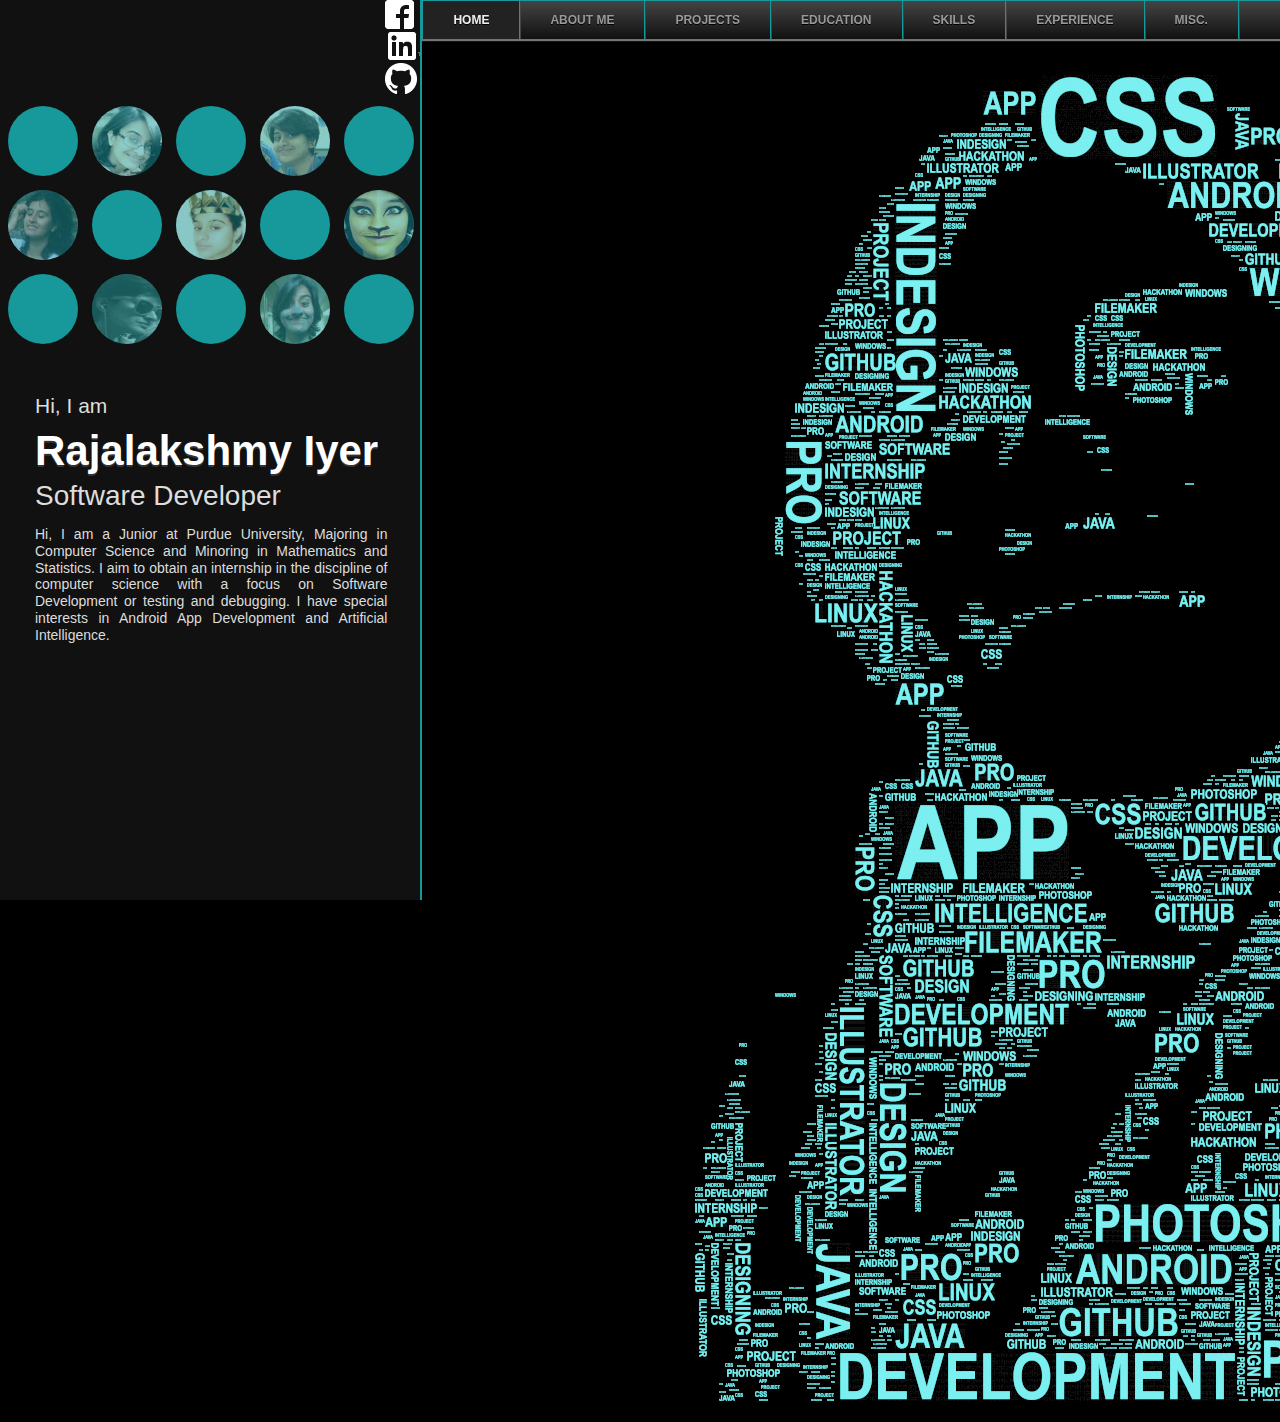
==== index.html @ 4d7ab8f4 "updated skills page error" ====
<html>

	<head>
		<meta http-equiv="Content-Type" content="text/html; charset=iso-8859-1">
		<title>Rajalakshmy Iyer</title>
		<link href="hStyle.css" rel="stylesheet" type="text/css">
		<script src="index.js"></script>
	</head>

	<body>

		<div id="main">
		<!-- Header -->
						<div>
						<a style="padding-left: 27.5em;" target="_blank" title="find me on Facebook" href="https://www.facebook.com/supriya.iyer.16"><img alt="follow me on facebook" src="FB-f-Logo__white_29.png" border=0></a>
						<a style="padding-left: 27.7em; " target="_blank" title="find me on LinkedIn" href="https://www.linkedin.com/in/rajalakshmy-iyer-6a74203a "><img alt="follow me on linkedin" src="In-White-28px-TM.png" border=0></a>
						<a style="padding-left: 27.5em; " target="_blank" title="find me on Github" href="https://github.com/iyer18"><img alt="follow me on github" src="GitHub-Mark-Light-32px.png" border=0></a>
						</div>
						<div>
							<table style="width:100%">
							  <tr>
							    <th><div id="circle"></div></th>
							    <th><div id="circle">
								<img style="width: 70px; height:70px; border-radius: 50%; opacity: 0.5;" src="images/IMG_6390.jpg"></div></th> 
							    <th><div id="circle"></div></th>
							    <th><div id="circle">
								<img style="width: 70px; height:70px; border-radius: 50%; opacity: 0.5;" src="images/IMG_3269.jpg"></div></th> 
							    <th><div id="circle"></div></th>
							  </tr>
							  <tr>
							    <td><div id="circle">
								<img style="width: 70px; height:70px; border-radius: 50%; opacity: 0.5;" src="images/IMG_7137.jpg"></div></td>
							    <td><div id="circle"></div></td> 
							    <td><div id="circle">
								<img style="width: 70px; height:70px; border-radius: 50%; opacity: 0.5;" src="images/IMG_6362.jpg"></div></td>
							    <th><div id="circle"></div></th> 
							    <th><div id="circle">
								<img style="width: 70px; height:70px; border-radius: 50%; opacity: 0.5;" src="images/IMG_5971.jpg"></div></th>
							  </tr>
							  <tr>
							    <td><div id="circle"></div></td>
							    <td><div id="circle">
								<img style="width: 70px; height:70px; border-radius: 50%; opacity: 0.5;" src="images/IMG_6397.jpg"></div></td> 
							    <td><div id="circle"></div></td>
							    <th><div id="circle">
								<img style="width: 70px; height:70px; border-radius: 50%; opacity: 0.5;" src="images/IMG_5678.jpg"></div></th> 
							    <th><div id="circle"></div></th>
							  </tr>
							</table>
						</div>

						<header id="header">
						<h3> Hi, I am </h3>
						<h1>Rajalakshmy Iyer</h1>
						<h2>Software Developer</h2>
						<p>Hi, I am a Junior at Purdue University, Majoring in Computer Science and Minoring in Mathematics and Statistics. I aim to obtain an internship in the discipline of computer science with a focus on Software Development or testing and debugging. I have special interests in Android App Development and Artificial Intelligence.</p>
						</header>


		</div>
		<div id="top">
			<ul id="menu">
	    		<li><a class="active" href="index.html">Home</a></li>
			    <li><a href="about.html">About Me</a></li>
	    		<li><a href="projects.html" style=" animation-duration: 1s; transition-timing-function: ease-in;">Projects</a>
	
	    		</li>
			    <li><a href="edu.html">Education</a></li>
			    <li><a href="skills.html">Skills</a></li>
			    <li><a href="exp.html">Experience</a></li>
			    <li><a href="misc.html">Misc.</a></li>


			</ul>

		</div>
		<div id="side">
			<div id="page1">
				<img style="height:100%;" src="me2.png">		
				<br><br>

			</div>
		</div>

	</body>

</html>
---- hStyle.css ----
/* Generic Selectors */

body {
	font-family: Helvetica, "Helvetica", Helvetica, sans-serif;
	font-size: 14px;
	color: #262275;
	background-color: #000000;
	height: 100%;
}
p {
	width: 95%;
}
h1 {
    text-shadow: 0 2px 0 #333;
    color: #fff;
}

img: {
    border-radius: 50%;
}
hr { 
    margin-left: -25em;
    margin-right:0;
    border: 1px solid #17999b;
}
table {
    width: 99%;
}



/************************* ID's *************************/


#top {
    position: fixed;
    top:0;
	margin-left: 29.6em;
    background-color: #000000;
}
#side {
    position: absolute;
    top: 2em; 
    left:30em;
    z-index: -1;
    background-color: #000;

}

/************************* Pages *************************/
#page1 {
    margin-left: 19em; 

}
#page2 {
    margin-top: 3em; 

}
#page3 {
    margin-top: 3em; 
    text-align: left;



}

/************************* Content Box *************************/

#contentBox {
    height: 21em;
    width: 100%;
    background-color: rgba(23, 153, 155, 0.5);
    opacity: 0.65;
    border-radius: 10px;

}
#contentBox h1{
    padding-right: 10px;
    padding-top: 10px;
    padding-left: 10px;
    text-shadow: 0 2px 0 #000;
    color: #fff;    
}
#contentBox h2{
    padding-right: 10px;
    padding-top: 10px;
    padding-left: 10px;
    text-shadow: 0 2px 0 #000;
    color: #fff;    
}
#contentBox h5{

    padding-left: 10px;
    padding-right: 10px;
    text-shadow: 0 1px 0 #000;
    color: #eee;    
}
#contentBox p{
    font-size: 13px; 
    padding-left: 10px;
    color: #ddd;
}

/************************* Menu Bar *************************/

#menu, #menu ul {
    margin: 0;
    padding: 0;
    list-style: none;
}
#menu {
    width: 110%;
    margin: 0px auto;
    border: 1px solid #17999b;
    background-color: #111;
    background-image: linear-gradient(#444, #111);
    box-shadow: 0 1px 1px #777;
}
#menu:before,
#menu:after {
    content: "";
    display: table;
}

#menu:after {
    clear: both;
}

#menu {
    zoom:1;
}
#menu li {
    float: left;
    border-right: 1px solid #17999b;
    box-shadow: 1px 0 0 #444;
    position: relative;
}

#menu a {
    float: left;
    padding: 12px 30px;
    color: #999;
    text-transform: uppercase;
    font: bold 12px Arial, Helvetica;
    text-decoration: none;
    text-shadow: 0 1px 0 #000;
}

#menu li:hover > a {
    color: #fafafa;
}

*html #menu li a:hover { /* IE6 only */
    color: #fafafa;
}
#menu ul {
    margin: 20px 0 0 0;
    _margin: 0; /*IE6 only*/
    opacity: 0;
    visibility: hidden;
    position: absolute;
    top: 38px;
    left: 0;
    z-index: 1;    
    background: #444;   
    background: linear-gradient(#444, #111);
    box-shadow: 0 -1px 0 rgba(255,255,255,.3);  
    border-radius: 3px;
    transition: all .2s ease-in-out;
}

#menu li:hover > ul {
    opacity: 1;
    visibility: visible;
    margin: 0;
}

#menu ul ul {
    top: 0;
    left: 150px;
    margin: 0 0 0 20px;
    _margin: 0; /*IE6 only*/
    box-shadow: -1px 0 0 rgba(255,255,255,.3);      
}

#menu ul li {
    float: none;
    display: block;
    border: 0;
    _line-height: 0; /*IE6 only*/
    box-shadow: 0 1px 0 #111, 0 2px 0 #17999b;
}

#menu ul li:last-child {   
    box-shadow: none;    
}

#menu ul a {    
    padding: 10px;
    width: 130px;
    _height: 10px; /*IE6 only*/
    display: block;
    white-space: nowrap;
    float: none;
    text-transform: none;
}

#menu ul a:hover {
    background-color: #0186ba;
    background-image: linear-gradient(#04acec, #0186ba);
}
#menu ul li:first-child > a {
    border-radius: 3px 3px 0 0;
}

#menu ul li:first-child > a:after {
    content: '';
    position: absolute;
    left: 10px;
    top: -6px;
    border-left: 6px solid transparent;
    border-right: 6px solid transparent;
    border-bottom: 6px solid #444;
}

#menu ul ul li:first-child a:after {
    left: -6px;
    top: 50%;
    margin-top: -6px;
    border-left: 0; 
    border-bottom: 6px solid transparent;
    border-top: 6px solid transparent;
    border-right: 6px solid #3b3b3b;
}

#menu ul li:first-child a:hover:after {
    border-bottom-color: #04acec; 
}

#menu ul ul li:first-child a:hover:after {
    border-right-color: #0299d3; 
    border-bottom-color: transparent;   
}

#menu ul li:last-child > a {
    border-radius: 0 0 3px 3px;
}
#menu .active {
    background-color: #222;
    color: #eee;
}

/************************* Side Bar *************************/


#main {
		position: fixed;
		top: 0;
		width: 30em;
		height: 100%;
		/*background-image: url("IMG_4075.jpg");*/
		background: #111111;
		outline: 0;
		text-align: left;
		visibility: visible;
		z-index: 10000;
		left: 0;
		font-family:  Helvetica, sans-serif;
		font-weight: 400;
		font-size: 1em;
		color: #17999b;
		border-right: 2px solid #17999b;
		overflow:hidden;

}

#header {
	font-weight: 400;
	line-height: 0.5;
	margin-top: 1em;
	margin-left: 1.5em;
	color: #dddddd;
	padding: 1em 1em 1em 1em ;

}
#header h1 {
	font-size: 3em;
	font-weight: 700;
}
#header h2 {
	font-size: 2em;
	font-weight: 500;
}
#header h3 {
	font-size: 1.5em;
	font-weight: 300;
}
#header p {
	line-height: 1.2em;
	text-align: justify;
}
#images {
	margin-top: 5em;
	background: #17999b;
}
#circle {
	width: 70px;
	height: 70px;
	background: #17999b;
	-moz-border-radius: 50px;
	-webkit-border-radius: 50px;
	border-radius: 50px;
	margin: 5px;

}
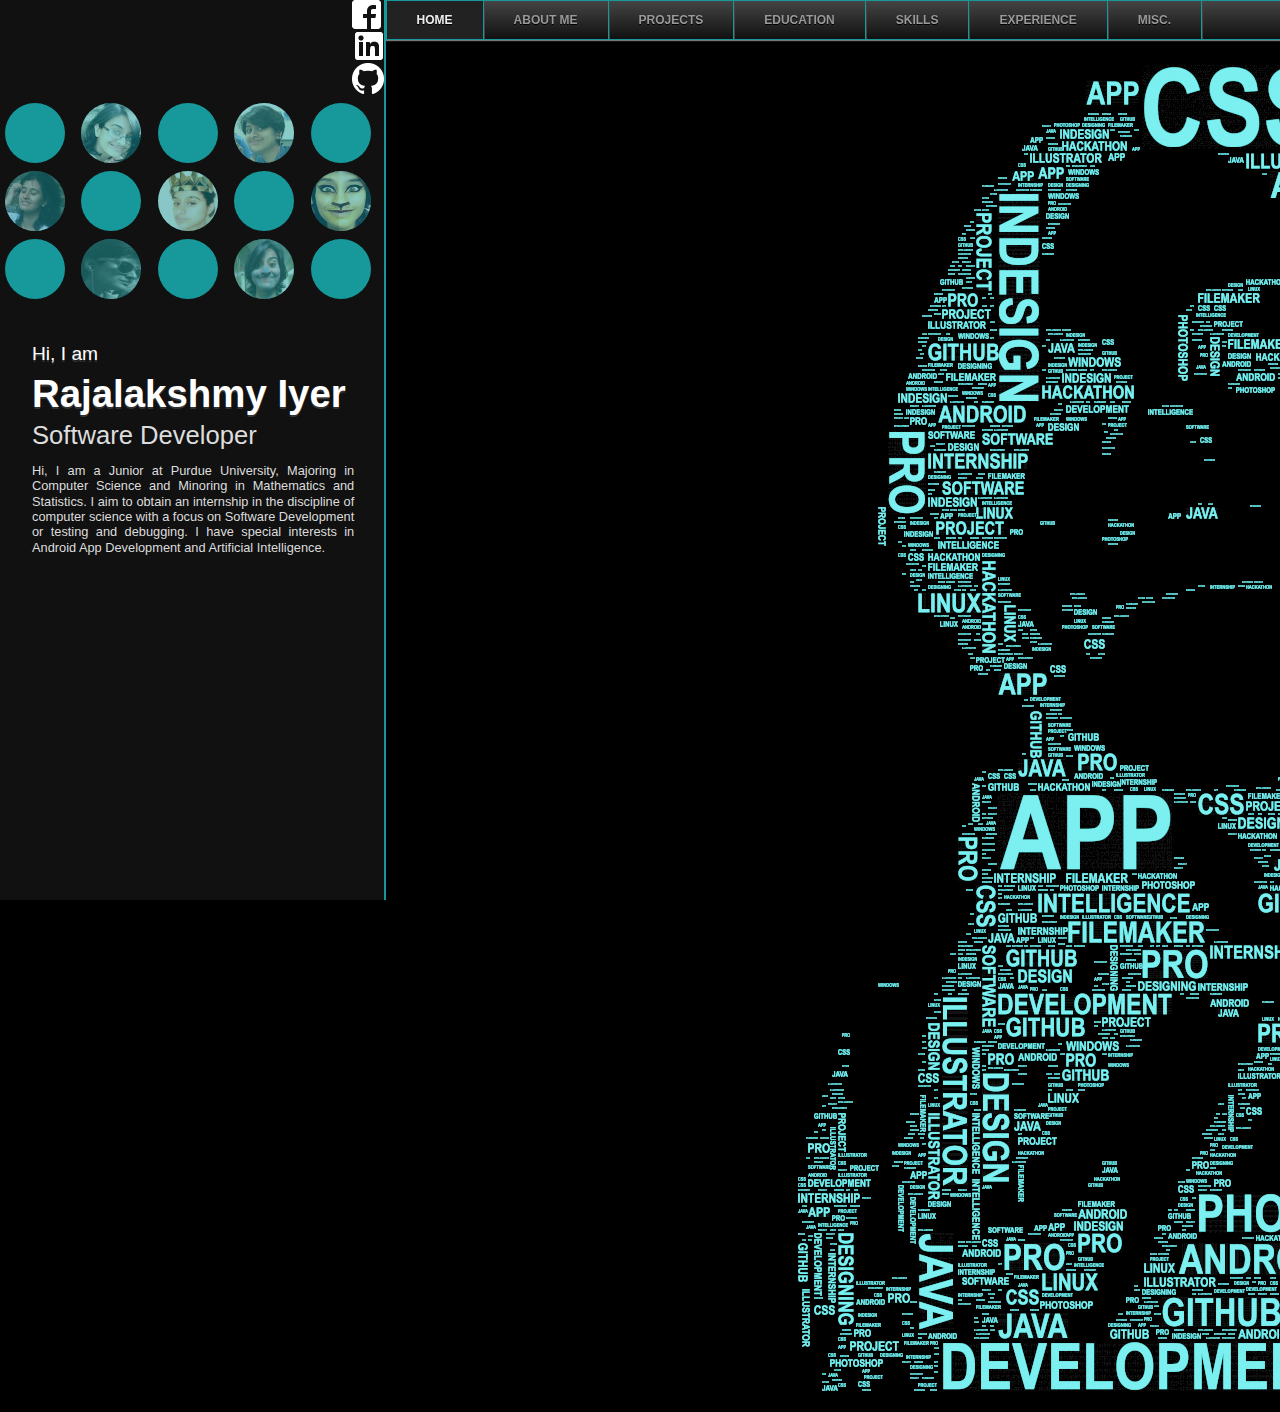
==== commit b6a50012: "resized and wrapped" ====
--- a/index.html
+++ b/index.html
@@ -21,29 +21,29 @@
 							  <tr>
 							    <th><div id="circle"></div></th>
 							    <th><div id="circle">
-								<img style="width: 70px; height:70px; border-radius: 50%; opacity: 0.5;" src="images/IMG_6390.jpg"></div></th> 
+								<img style="width: 60px; height:60px; border-radius: 50%; opacity: 0.5;" src="images/IMG_6390.jpg"></div></th> 
 							    <th><div id="circle"></div></th>
 							    <th><div id="circle">
-								<img style="width: 70px; height:70px; border-radius: 50%; opacity: 0.5;" src="images/IMG_3269.jpg"></div></th> 
+								<img style="width: 60px; height:60px; border-radius: 50%; opacity: 0.5;" src="images/IMG_3269.jpg"></div></th> 
 							    <th><div id="circle"></div></th>
 							  </tr>
 							  <tr>
 							    <td><div id="circle">
-								<img style="width: 70px; height:70px; border-radius: 50%; opacity: 0.5;" src="images/IMG_7137.jpg"></div></td>
+								<img style="width: 60px; height:60px; border-radius: 50%; opacity: 0.5;" src="images/IMG_7137.jpg"></div></td>
 							    <td><div id="circle"></div></td> 
 							    <td><div id="circle">
-								<img style="width: 70px; height:70px; border-radius: 50%; opacity: 0.5;" src="images/IMG_6362.jpg"></div></td>
+								<img style="width: 60px; height:60px; border-radius: 50%; opacity: 0.5;" src="images/IMG_6362.jpg"></div></td>
 							    <th><div id="circle"></div></th> 
 							    <th><div id="circle">
-								<img style="width: 70px; height:70px; border-radius: 50%; opacity: 0.5;" src="images/IMG_5971.jpg"></div></th>
+								<img style="width: 60px; height:60px; border-radius: 50%; opacity: 0.5;" src="images/IMG_5971.jpg"></div></th>
 							  </tr>
 							  <tr>
 							    <td><div id="circle"></div></td>
 							    <td><div id="circle">
-								<img style="width: 70px; height:70px; border-radius: 50%; opacity: 0.5;" src="images/IMG_6397.jpg"></div></td> 
+								<img style="width: 60px; height:60px; border-radius: 50%; opacity: 0.5;" src="images/IMG_6397.jpg"></div></td> 
 							    <td><div id="circle"></div></td>
 							    <th><div id="circle">
-								<img style="width: 70px; height:70px; border-radius: 50%; opacity: 0.5;" src="images/IMG_5678.jpg"></div></th> 
+								<img style="width: 60px; height:60px; border-radius: 50%; opacity: 0.5;" src="images/IMG_5678.jpg"></div></th> 
 							    <th><div id="circle"></div></th>
 							  </tr>
 							</table>
@@ -62,9 +62,7 @@
 			<ul id="menu">
 	    		<li><a class="active" href="index.html">Home</a></li>
 			    <li><a href="about.html">About Me</a></li>
-	    		<li><a href="projects.html" style=" animation-duration: 1s; transition-timing-function: ease-in;">Projects</a>
-	
-	    		</li>
+	    		<li><a href="projects.html" style=" animation-duration: 1s; transition-timing-function: ease-in;">Projects</a></li>
 			    <li><a href="edu.html">Education</a></li>
 			    <li><a href="skills.html">Skills</a></li>
 			    <li><a href="exp.html">Experience</a></li>
--- a/hStyle.css
+++ b/hStyle.css
@@ -14,6 +14,10 @@
     text-shadow: 0 2px 0 #333;
     color: #fff;
 }
+h3 {
+    text-shadow: 0 2px 0 #333;
+    color: #fff;
+}
 
 img: {
     border-radius: 50%;
@@ -35,29 +39,29 @@
 #top {
     position: fixed;
     top:0;
-	margin-left: 29.6em;
+	margin-left: 29.5%;
     background-color: #000000;
+    min-width: 600px;
 }
 #side {
     position: absolute;
-    top: 2em; 
-    left:30em;
+    top: 2vh; 
+    left:30vw;
     z-index: -1;
     background-color: #000;
-
 }
 
 /************************* Pages *************************/
 #page1 {
-    margin-left: 19em; 
+    margin-left: 45vh; 
 
 }
 #page2 {
-    margin-top: 3em; 
+    margin-top: 3vh; 
 
 }
 #page3 {
-    margin-top: 3em; 
+    margin-top: 3vh; 
     text-align: left;
 
 
@@ -67,11 +71,12 @@
 /************************* Content Box *************************/
 
 #contentBox {
-    height: 21em;
+    height: 2em;
     width: 100%;
     background-color: rgba(23, 153, 155, 0.5);
     opacity: 0.65;
     border-radius: 10px;
+    overflow-y: auto;
 
 }
 #contentBox h1{
@@ -96,7 +101,7 @@
     color: #eee;    
 }
 #contentBox p{
-    font-size: 13px; 
+    font-size: 14px; 
     padding-left: 10px;
     color: #ddd;
 }
@@ -256,7 +261,7 @@
 #main {
 		position: fixed;
 		top: 0;
-		width: 30em;
+		width: 30vw;
 		height: 100%;
 		/*background-image: url("IMG_4075.jpg");*/
 		background: #111111;
@@ -267,10 +272,10 @@
 		left: 0;
 		font-family:  Helvetica, sans-serif;
 		font-weight: 400;
-		font-size: 1em;
+		font-size: 1vw;
 		color: #17999b;
 		border-right: 2px solid #17999b;
-		overflow:hidden;
+		overflow:auto;
 
 }
 
@@ -304,12 +309,12 @@
 	background: #17999b;
 }
 #circle {
-	width: 70px;
-	height: 70px;
+	width: 60px;
+	height: 60px;
 	background: #17999b;
 	-moz-border-radius: 50px;
 	-webkit-border-radius: 50px;
 	border-radius: 50px;
-	margin: 5px;
-
-}
+	margin: 2px;
+
+}
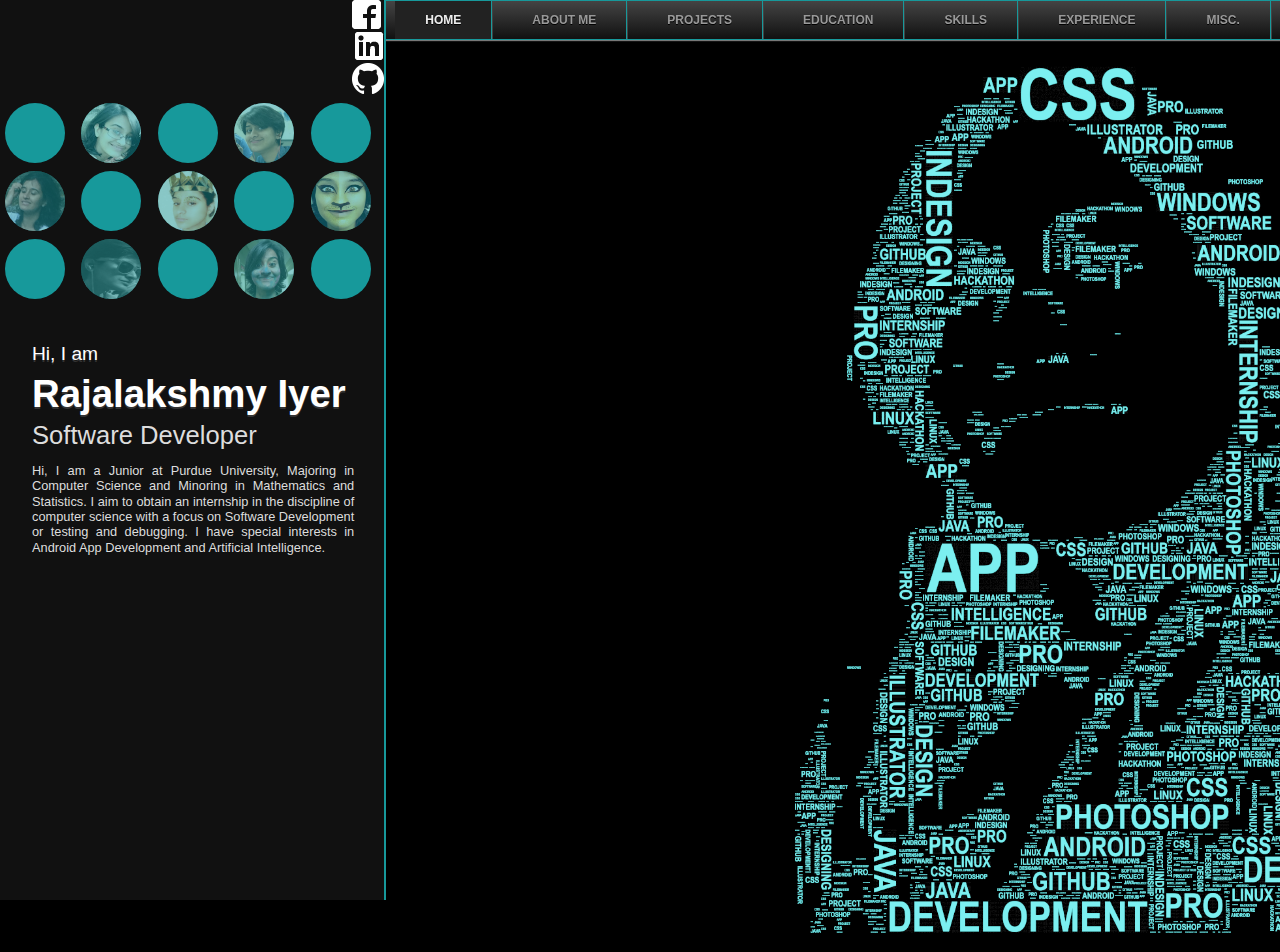
==== commit 96a49726: "filled in skills page" ====
--- a/index.html
+++ b/index.html
@@ -74,7 +74,7 @@
 		</div>
 		<div id="side">
 			<div id="page1">
-				<img style="height:100%;" src="me2.png">		
+				<img style="height:100vh;" src="me2.png">		
 				<br><br>
 
 			</div>
--- a/hStyle.css
+++ b/hStyle.css
@@ -39,13 +39,13 @@
 #top {
     position: fixed;
     top:0;
-	margin-left: 29.5%;
+	margin-left: 29.4vw;
     background-color: #000000;
     min-width: 600px;
 }
 #side {
     position: absolute;
-    top: 2vh; 
+    top: 4vh; 
     left:30vw;
     z-index: -1;
     background-color: #000;
@@ -57,11 +57,11 @@
 
 }
 #page2 {
-    margin-top: 3vh; 
+    margin-top: 4vh; 
 
 }
 #page3 {
-    margin-top: 3vh; 
+    margin-top: 4vh; 
     text-align: left;
 
 
@@ -71,7 +71,7 @@
 /************************* Content Box *************************/
 
 #contentBox {
-    height: 2em;
+    height: 20em;
     width: 100%;
     background-color: rgba(23, 153, 155, 0.5);
     opacity: 0.65;
@@ -101,6 +101,11 @@
     color: #eee;    
 }
 #contentBox p{
+    font-size: 14px; 
+    padding-left: 10px;
+    color: #ddd;
+}
+#contentBox ul, li{
     font-size: 14px; 
     padding-left: 10px;
     color: #ddd;
@@ -318,3 +323,79 @@
 	margin: 2px;
 
 }
+
+/************************* Skill Bar *************************/
+
+
+.skillbar {
+    position:relative;
+    display:block;
+    margin-bottom:15px;
+    width:100%;
+    background:#eee;
+    height:35px;
+    border-radius:3px;
+    -moz-border-radius:3px;
+    -webkit-border-radius:3px;
+    -webkit-transition:0.4s linear;
+    -moz-transition:0.4s linear;
+    -ms-transition:0.4s linear;
+    -o-transition:0.4s linear;
+    transition:0.4s linear;
+    -webkit-transition-property:width, background-color;
+    -moz-transition-property:width, background-color;
+    -ms-transition-property:width, background-color;
+    -o-transition-property:width, background-color;
+    transition-property:width, background-color;
+}
+
+.skillbar-title {
+    position:absolute;
+    top:0;
+    left:0;
+    width:10vw;
+    font-weight:bold;
+    font-size:13px;
+    color:#ffffff;
+    background-color: rgba(23, 153, 155, 0.5);
+    -webkit-border-top-left-radius:3px;
+    -webkit-border-bottom-left-radius:4px;
+    -moz-border-radius-topleft:3px;
+    -moz-border-radius-bottomleft:3px;
+    border-top-left-radius:3px;
+    border-bottom-left-radius:3px;
+}
+
+.skillbar-title span {
+    display:block;
+    background:rgba(0, 0, 0, 0.1);
+    padding:0 20px;
+    height:35px;
+    line-height:35px;
+    -webkit-border-top-left-radius:3px;
+    -webkit-border-bottom-left-radius:3px;
+    -moz-border-radius-topleft:3px;
+    -moz-border-radius-bottomleft:3px;
+    border-top-left-radius:3px;
+    border-bottom-left-radius:3px;
+}
+
+.skillbar-bar {
+    height:35px;
+    width: 0px;
+    background:#5CC3C3;;
+    border-radius:3px;
+    -moz-border-radius:3px;
+    -webkit-border-radius:3px;
+}
+
+.skill-bar-percent {
+    position:absolute;
+    right:10px;
+    top:0;
+    font-size:11px;
+    height:35px;
+    line-height:35px;
+    color:#ffffff;
+    color:rgba(0, 0, 0, 0.4);
+}
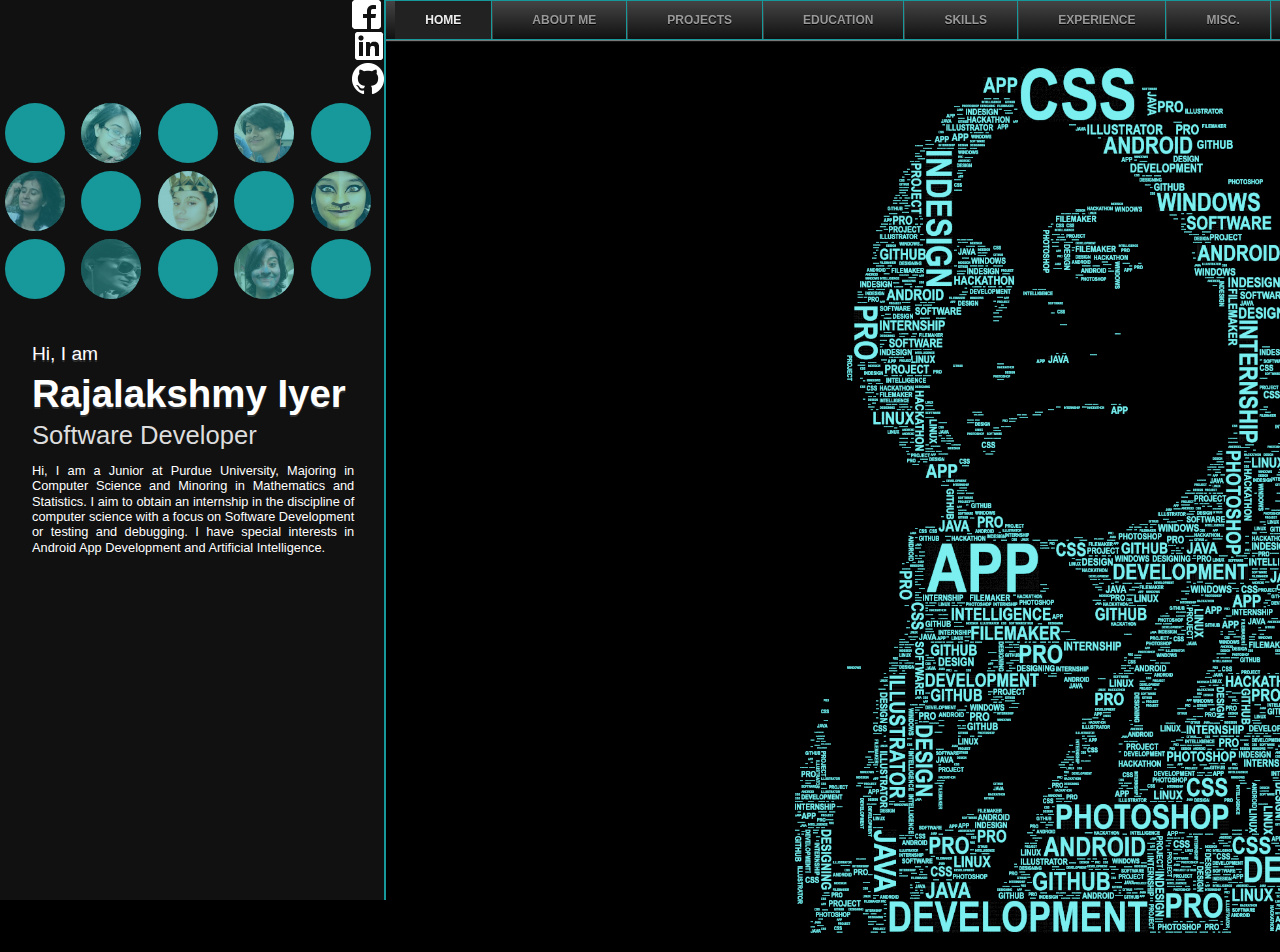
==== commit f5591991: "filled in about me page" ====
--- a/index.html
+++ b/index.html
@@ -62,7 +62,7 @@
 			<ul id="menu">
 	    		<li><a class="active" href="index.html">Home</a></li>
 			    <li><a href="about.html">About Me</a></li>
-	    		<li><a href="projects.html" style=" animation-duration: 1s; transition-timing-function: ease-in;">Projects</a></li>
+	    		<li><a href="projects.html">Projects</a></li>
 			    <li><a href="edu.html">Education</a></li>
 			    <li><a href="skills.html">Skills</a></li>
 			    <li><a href="exp.html">Experience</a></li>
--- a/hStyle.css
+++ b/hStyle.css
@@ -8,7 +8,8 @@
 	height: 100%;
 }
 p {
-	width: 95%;
+	color: #fff;
+    width: 95%;
 }
 h1 {
     text-shadow: 0 2px 0 #333;
@@ -28,6 +29,7 @@
     border: 1px solid #17999b;
 }
 table {
+    color: #fff;
     width: 99%;
 }
 
@@ -64,7 +66,11 @@
     margin-top: 4vh; 
     text-align: left;
 
-
+}
+#page7 {
+    margin-top: 45vh; 
+    margin-left: 25vw; 
+    width: 30vw;
 
 }
 
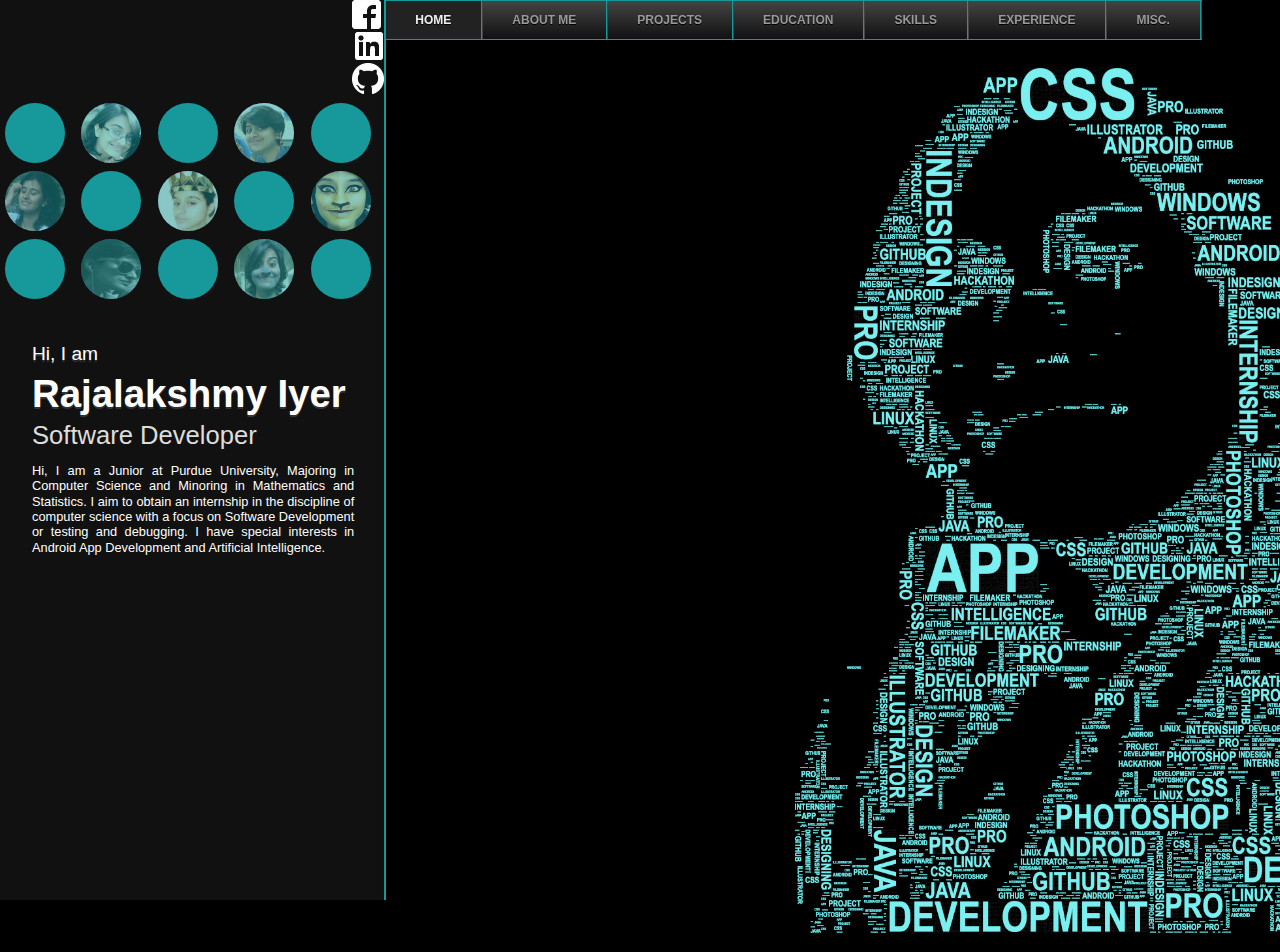
==== commit bf214842: "added more projects" ====
--- a/index.html
+++ b/index.html
@@ -17,7 +17,7 @@
 						<a style="padding-left: 27.5em; " target="_blank" title="find me on Github" href="https://github.com/iyer18"><img alt="follow me on github" src="GitHub-Mark-Light-32px.png" border=0></a>
 						</div>
 						<div>
-							<table style="width:100%">
+							<table style="width:30vw">
 							  <tr>
 							    <th><div id="circle"></div></th>
 							    <th><div id="circle">
--- a/hStyle.css
+++ b/hStyle.css
@@ -3,7 +3,7 @@
 body {
 	font-family: Helvetica, "Helvetica", Helvetica, sans-serif;
 	font-size: 14px;
-	color: #262275;
+	color: #fff;
 	background-color: #000000;
 	height: 100%;
 }
@@ -32,25 +32,46 @@
     color: #fff;
     width: 99%;
 }
+button {
+    width: 12vw;
+    height: 6vh;
+    background: #5CC3C3;
+    border: 1px solid #5CC3C3;
+    color: #fff;
+}
+
+button > img {
+  height: 2.5vh;
+}
+
+/* Add this to align vertically */
+button > img,
+button > span {
+  vertical-align: middle;
+}
+
 
 
 
 /************************* ID's *************************/
 
-
+#wrap {
+      overflow: hidden;
+}
 #top {
     position: fixed;
     top:0;
 	margin-left: 29.4vw;
     background-color: #000000;
     min-width: 600px;
+    overflow: hidden;
+    z-index: 2;
 }
 #side {
     position: absolute;
     top: 4vh; 
     left:30vw;
-    z-index: -1;
-    background-color: #000;
+    z-index: 1;
 }
 
 /************************* Pages *************************/
@@ -63,8 +84,7 @@
 
 }
 #page3 {
-    margin-top: 4vh; 
-    text-align: left;
+    margin: 4vh 2vw 2vh 4vw; 
 
 }
 #page7 {
@@ -73,6 +93,8 @@
     width: 30vw;
 
 }
+
+
 
 /************************* Content Box *************************/
 
@@ -113,9 +135,93 @@
 }
 #contentBox ul, li{
     font-size: 14px; 
-    padding-left: 10px;
     color: #ddd;
 }
+
+/************************* tiles **************************/
+
+
+.tile {
+    width: 13em;
+    height: 11em;
+    line-height: 12em;
+    text-align: center;
+    vertical-align: middle;
+    background: #5CC3C3;
+    border: 1px solid #eeeeee;
+    transition: all 0.3s ease-out;
+    cursor: pointer;
+    opacity: 1;
+    float: left;
+}
+a:link {
+    color: #fff;
+}
+a:visited {
+    color: #fff;
+}
+.tile:hover {
+    opacity: 0.5;
+}
+
+.overlay {
+  position: fixed;
+  top: 4vh;
+  left:30vw;
+  bottom: 0;
+  right:0;
+  background: rgba(0, 0, 0, 0.7);
+  transition: opacity 500ms;
+  opacity: 0;
+  z-index: -1;
+}
+.overlay:target {
+  visibility: visible;
+  opacity: 1;
+  z-index: 3;
+}
+
+.popup {
+  top: 20vh;
+  left: 4vw;
+  padding: 20px;
+  background: #fff;
+  border-radius: 5px;
+  width: 54vw;
+  position: relative;
+  transition: all 5s ease-in-out;
+}
+
+.popup h1 {
+  margin-top: 0;
+  color: #5CC3C3;
+  font-family: Tahoma, Arial, sans-serif;
+  text-shadow: none;
+}
+.popup .close {
+  position: absolute;
+  top: 20px;
+  right: 30px;
+  transition: all 200ms;
+  font-size: 30px;
+  font-weight: bold;
+  text-decoration: none;
+  color: #333;
+}
+.popup .close:hover {
+  color: #5CC3C3;
+}
+.popup .content {
+  color: #17999b;
+  max-height: 40%;
+  overflow: auto;
+}
+.popup .content p{
+  color: #17999b;
+}
+
+
+
 
 /************************* Menu Bar *************************/
 
@@ -123,6 +229,7 @@
     margin: 0;
     padding: 0;
     list-style: none;
+    z-index: 2;
 }
 #menu {
     width: 110%;
@@ -142,9 +249,6 @@
     clear: both;
 }
 
-#menu {
-    zoom:1;
-}
 #menu li {
     float: left;
     border-right: 1px solid #17999b;
@@ -166,18 +270,14 @@
     color: #fafafa;
 }
 
-*html #menu li a:hover { /* IE6 only */
-    color: #fafafa;
-}
 #menu ul {
     margin: 20px 0 0 0;
-    _margin: 0; /*IE6 only*/
     opacity: 0;
     visibility: hidden;
     position: absolute;
     top: 38px;
     left: 0;
-    z-index: 1;    
+    z-index: 2;    
     background: #444;   
     background: linear-gradient(#444, #111);
     box-shadow: 0 -1px 0 rgba(255,255,255,.3);  
@@ -185,82 +285,6 @@
     transition: all .2s ease-in-out;
 }
 
-#menu li:hover > ul {
-    opacity: 1;
-    visibility: visible;
-    margin: 0;
-}
-
-#menu ul ul {
-    top: 0;
-    left: 150px;
-    margin: 0 0 0 20px;
-    _margin: 0; /*IE6 only*/
-    box-shadow: -1px 0 0 rgba(255,255,255,.3);      
-}
-
-#menu ul li {
-    float: none;
-    display: block;
-    border: 0;
-    _line-height: 0; /*IE6 only*/
-    box-shadow: 0 1px 0 #111, 0 2px 0 #17999b;
-}
-
-#menu ul li:last-child {   
-    box-shadow: none;    
-}
-
-#menu ul a {    
-    padding: 10px;
-    width: 130px;
-    _height: 10px; /*IE6 only*/
-    display: block;
-    white-space: nowrap;
-    float: none;
-    text-transform: none;
-}
-
-#menu ul a:hover {
-    background-color: #0186ba;
-    background-image: linear-gradient(#04acec, #0186ba);
-}
-#menu ul li:first-child > a {
-    border-radius: 3px 3px 0 0;
-}
-
-#menu ul li:first-child > a:after {
-    content: '';
-    position: absolute;
-    left: 10px;
-    top: -6px;
-    border-left: 6px solid transparent;
-    border-right: 6px solid transparent;
-    border-bottom: 6px solid #444;
-}
-
-#menu ul ul li:first-child a:after {
-    left: -6px;
-    top: 50%;
-    margin-top: -6px;
-    border-left: 0; 
-    border-bottom: 6px solid transparent;
-    border-top: 6px solid transparent;
-    border-right: 6px solid #3b3b3b;
-}
-
-#menu ul li:first-child a:hover:after {
-    border-bottom-color: #04acec; 
-}
-
-#menu ul ul li:first-child a:hover:after {
-    border-right-color: #0299d3; 
-    border-bottom-color: transparent;   
-}
-
-#menu ul li:last-child > a {
-    border-radius: 0 0 3px 3px;
-}
 #menu .active {
     background-color: #222;
     color: #eee;
@@ -327,7 +351,6 @@
 	-webkit-border-radius: 50px;
 	border-radius: 50px;
 	margin: 2px;
-
 }
 
 /************************* Skill Bar *************************/
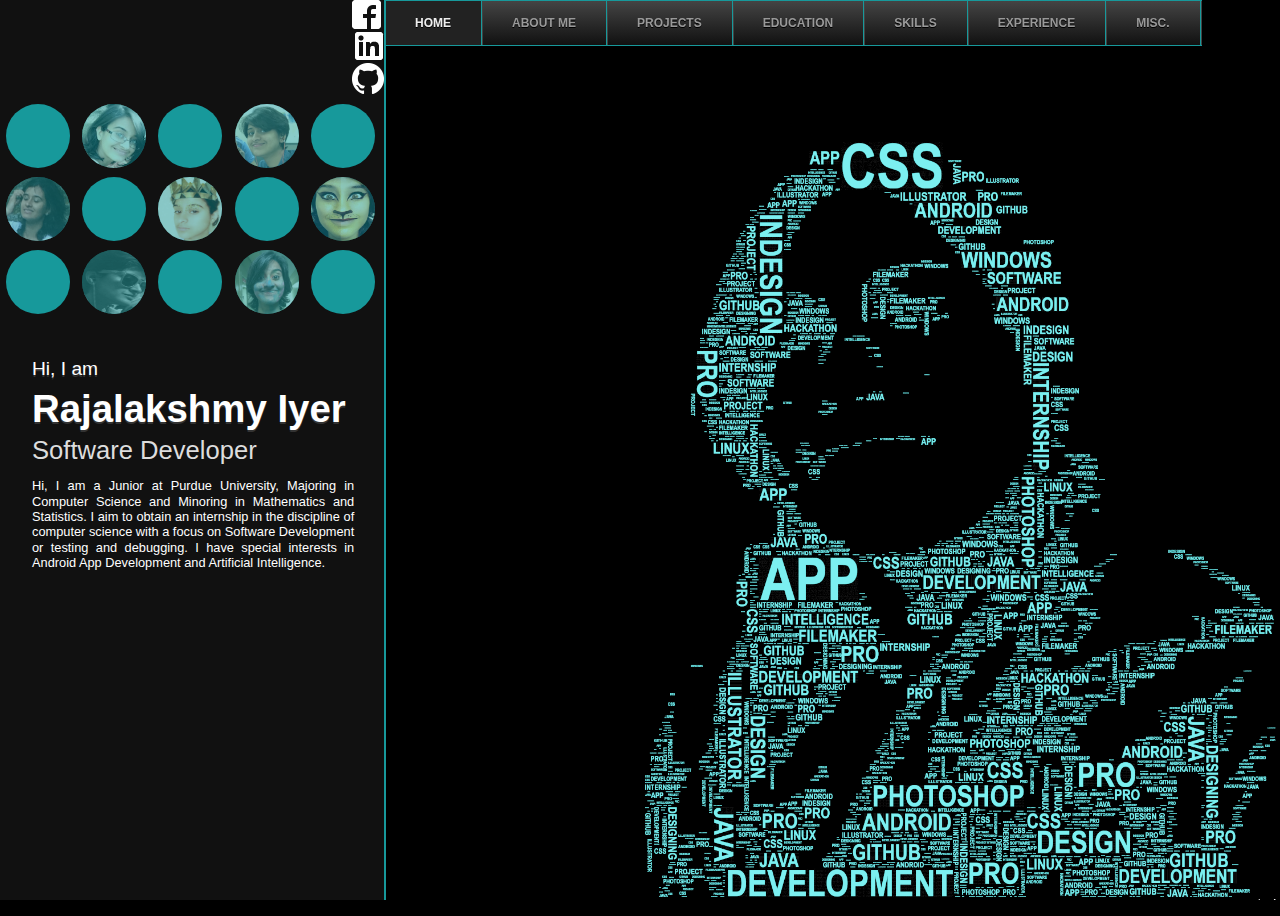
==== commit a8fc08ea: "resized" ====
--- a/index.html
+++ b/index.html
@@ -21,29 +21,29 @@
 							  <tr>
 							    <th><div id="circle"></div></th>
 							    <th><div id="circle">
-								<img style="width: 60px; height:60px; border-radius: 50%; opacity: 0.5;" src="images/IMG_6390.jpg"></div></th> 
+								<img style="width: 5vw; height:5vw; border-radius: 50%; opacity: 0.5;" src="images/IMG_6390.jpg"></div></th> 
 							    <th><div id="circle"></div></th>
 							    <th><div id="circle">
-								<img style="width: 60px; height:60px; border-radius: 50%; opacity: 0.5;" src="images/IMG_3269.jpg"></div></th> 
+								<img style="width: 5vw; height:5vw; border-radius: 50%; opacity: 0.5;" src="images/IMG_3269.jpg"></div></th> 
 							    <th><div id="circle"></div></th>
 							  </tr>
 							  <tr>
 							    <td><div id="circle">
-								<img style="width: 60px; height:60px; border-radius: 50%; opacity: 0.5;" src="images/IMG_7137.jpg"></div></td>
+								<img style="width: 5vw; height:5vw; border-radius: 50%; opacity: 0.5;" src="images/IMG_7137.jpg"></div></td>
 							    <td><div id="circle"></div></td> 
 							    <td><div id="circle">
-								<img style="width: 60px; height:60px; border-radius: 50%; opacity: 0.5;" src="images/IMG_6362.jpg"></div></td>
+								<img style="width: 5vw; height:5vw; border-radius: 50%; opacity: 0.5;" src="images/IMG_6362.jpg"></div></td>
 							    <th><div id="circle"></div></th> 
 							    <th><div id="circle">
-								<img style="width: 60px; height:60px; border-radius: 50%; opacity: 0.5;" src="images/IMG_5971.jpg"></div></th>
+								<img style="width: 5vw; height:5vw; border-radius: 50%; opacity: 0.5;" src="images/IMG_5971.jpg"></div></th>
 							  </tr>
 							  <tr>
 							    <td><div id="circle"></div></td>
 							    <td><div id="circle">
-								<img style="width: 60px; height:60px; border-radius: 50%; opacity: 0.5;" src="images/IMG_6397.jpg"></div></td> 
+								<img style="width: 5vw; height:5vw; border-radius: 50%; opacity: 0.5;" src="images/IMG_6397.jpg"></div></td> 
 							    <td><div id="circle"></div></td>
 							    <th><div id="circle">
-								<img style="width: 60px; height:60px; border-radius: 50%; opacity: 0.5;" src="images/IMG_5678.jpg"></div></th> 
+								<img style="width: 5vw; height:5vw; border-radius: 50%; opacity: 0.5;" src="images/IMG_5678.jpg"></div></th> 
 							    <th><div id="circle"></div></th>
 							  </tr>
 							</table>
@@ -72,13 +72,13 @@
 			</ul>
 
 		</div>
-		<div id="side">
+		
 			<div id="page1">
-				<img style="height:100vh;" src="me2.png">		
+				<img style="width:50vw; float: right;" src="me2.png">		
 				<br><br>
 
 			</div>
-		</div>
+		
 
 	</body>
 
--- a/hStyle.css
+++ b/hStyle.css
@@ -61,7 +61,7 @@
 #top {
     position: fixed;
     top:0;
-	margin-left: 29.4vw;
+	  left: 30vw;
     background-color: #000000;
     min-width: 600px;
     overflow: hidden;
@@ -69,23 +69,35 @@
 }
 #side {
     position: absolute;
-    top: 4vh; 
     left:30vw;
     z-index: 1;
 }
 
 /************************* Pages *************************/
-#page1 {
-    margin-left: 45vh; 
-
+#page1 { 
+  position: absolute;
+  right: 0;
+  bottom: 0;
+  z-index: 1;
 }
 #page2 {
-    margin-top: 4vh; 
-
+    margin-top: 8vh; 
+    margin-left: 4vw;
 }
 #page3 {
-    margin: 4vh 2vw 2vh 4vw; 
-
+    margin: 8vh 3vw 2vh 5vw; 
+}
+#page4 {
+    margin-top: 8vh; 
+    margin-left: 2vw;
+}
+#page5 {
+    margin-top: 8vh; 
+    margin-left: 2vw;
+}
+#page6 {
+    margin-top: 8vh; 
+    margin-left: -5vw;
 }
 #page7 {
     margin-top: 45vh; 
@@ -138,13 +150,56 @@
     color: #ddd;
 }
 
+.note {
+  position: relative;
+  padding: 1em 1.5em;
+  margin: 2em auto;
+  color: #fff;
+  background: #5CC3C3;
+  overflow: scroll;
+}
+
+.note:before {
+  content: "";
+  position: absolute;
+  top: 0;
+  right: 0;
+  border-width: 0 20px 20px 0;
+  border-style: solid;
+  border-color: #111 #111 #17999b #17999b;
+  background: #5CC3C3;
+  display: block; width: 0;
+}
+
+
+.polaroid {
+  position: relative;
+  width: 220px;
+}
+ 
+.polaroid img {
+  border: 10px solid #fff;
+  border-bottom: 45px solid #fff;
+  -webkit-box-shadow: 3px 3px 3px #777;
+     -moz-box-shadow: 3px 3px 3px #777;
+          box-shadow: 3px 3px 3px #777;
+}
+ 
+.polaroid p {
+  position: absolute;
+  text-align: center;
+  width: 100%;
+  bottom: 0px;
+  color: #888;
+}
+
 /************************* tiles **************************/
 
 
 .tile {
-    width: 13em;
-    height: 11em;
-    line-height: 12em;
+    width: 20vw;
+    height: 16vw;
+    line-height: 16vw;
     text-align: center;
     vertical-align: middle;
     background: #5CC3C3;
@@ -156,6 +211,7 @@
 }
 a:link {
     color: #fff;
+    text-decoration: none;
 }
 a:visited {
     color: #fff;
@@ -238,6 +294,7 @@
     background-color: #111;
     background-image: linear-gradient(#444, #111);
     box-shadow: 0 1px 1px #777;
+
 }
 #menu:before,
 #menu:after {
@@ -258,7 +315,7 @@
 
 #menu a {
     float: left;
-    padding: 12px 30px;
+    padding: 15px 30px;
     color: #999;
     text-transform: uppercase;
     font: bold 12px Arial, Helvetica;
@@ -268,21 +325,6 @@
 
 #menu li:hover > a {
     color: #fafafa;
-}
-
-#menu ul {
-    margin: 20px 0 0 0;
-    opacity: 0;
-    visibility: hidden;
-    position: absolute;
-    top: 38px;
-    left: 0;
-    z-index: 2;    
-    background: #444;   
-    background: linear-gradient(#444, #111);
-    box-shadow: 0 -1px 0 rgba(255,255,255,.3);  
-    border-radius: 3px;
-    transition: all .2s ease-in-out;
 }
 
 #menu .active {
@@ -344,13 +386,11 @@
 	background: #17999b;
 }
 #circle {
-	width: 60px;
-	height: 60px;
+	width: 5vw;
+	height: 5vw;
 	background: #17999b;
-	-moz-border-radius: 50px;
-	-webkit-border-radius: 50px;
 	border-radius: 50px;
-	margin: 2px;
+	margin: 0.2vw;
 }
 
 /************************* Skill Bar *************************/
@@ -364,17 +404,7 @@
     background:#eee;
     height:35px;
     border-radius:3px;
-    -moz-border-radius:3px;
-    -webkit-border-radius:3px;
-    -webkit-transition:0.4s linear;
-    -moz-transition:0.4s linear;
-    -ms-transition:0.4s linear;
-    -o-transition:0.4s linear;
     transition:0.4s linear;
-    -webkit-transition-property:width, background-color;
-    -moz-transition-property:width, background-color;
-    -ms-transition-property:width, background-color;
-    -o-transition-property:width, background-color;
     transition-property:width, background-color;
 }
 
@@ -387,10 +417,6 @@
     font-size:13px;
     color:#ffffff;
     background-color: rgba(23, 153, 155, 0.5);
-    -webkit-border-top-left-radius:3px;
-    -webkit-border-bottom-left-radius:4px;
-    -moz-border-radius-topleft:3px;
-    -moz-border-radius-bottomleft:3px;
     border-top-left-radius:3px;
     border-bottom-left-radius:3px;
 }
@@ -401,10 +427,6 @@
     padding:0 20px;
     height:35px;
     line-height:35px;
-    -webkit-border-top-left-radius:3px;
-    -webkit-border-bottom-left-radius:3px;
-    -moz-border-radius-topleft:3px;
-    -moz-border-radius-bottomleft:3px;
     border-top-left-radius:3px;
     border-bottom-left-radius:3px;
 }
@@ -414,8 +436,6 @@
     width: 0px;
     background:#5CC3C3;;
     border-radius:3px;
-    -moz-border-radius:3px;
-    -webkit-border-radius:3px;
 }
 
 .skill-bar-percent {
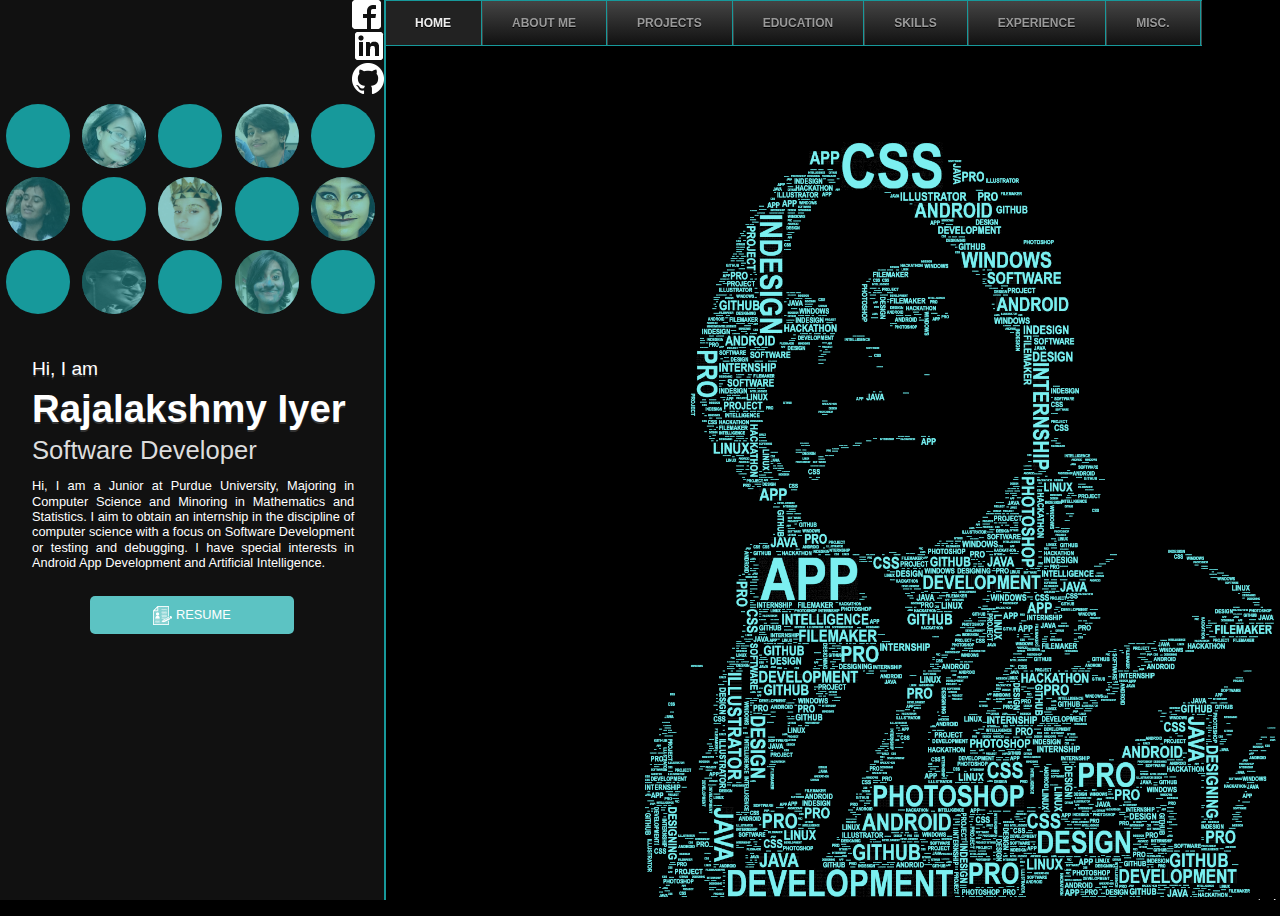
==== commit f8796165: "added resume page" ====
--- a/index.html
+++ b/index.html
@@ -55,6 +55,7 @@
 						<h2>Software Developer</h2>
 						<p>Hi, I am a Junior at Purdue University, Majoring in Computer Science and Minoring in Mathematics and Statistics. I aim to obtain an internship in the discipline of computer science with a focus on Software Development or testing and debugging. I have special interests in Android App Development and Artificial Intelligence.</p>
 						</header>
+						<div class="resume" onclick="location.href='Rajalakshmy_Iyer_resume.pdf';" ><img src="CV.png" alt=" RESUME"> <span>RESUME</span> </div>
 
 
 		</div>
--- a/hStyle.css
+++ b/hStyle.css
@@ -31,23 +31,6 @@
 table {
     color: #fff;
     width: 99%;
-}
-button {
-    width: 12vw;
-    height: 6vh;
-    background: #5CC3C3;
-    border: 1px solid #5CC3C3;
-    color: #fff;
-}
-
-button > img {
-  height: 2.5vh;
-}
-
-/* Add this to align vertically */
-button > img,
-button > span {
-  vertical-align: middle;
 }
 
 
@@ -156,7 +139,7 @@
   margin: 2em auto;
   color: #fff;
   background: #5CC3C3;
-  overflow: scroll;
+  overflow: auto;
 }
 
 .note:before {
@@ -191,6 +174,49 @@
   width: 100%;
   bottom: 0px;
   color: #888;
+}
+
+.button {
+  background-color: #5cc3c3;
+  border-radius: 5px;
+  height: 3vw;
+  width: 16vw;
+  vertical-align: center;
+  text-align: center;
+  color: #fff;
+  line-height: 3vw;
+  margin-left: 18vw;
+  cursor: pointer;
+}
+.button > img {
+  height: 1.5vw;
+}
+.button > img,
+.button > span {
+  vertical-align: middle;
+}
+.button:link {
+
+}
+.resume {
+  background-color: #5cc3c3;
+  border-radius: 5px;
+  height: 3vw;
+  width: 16vw;
+  vertical-align: center;
+  text-align: center;
+  color: #fff;
+  line-height: 3vw;
+  margin-left: 7vw;
+  cursor: pointer;
+
+}
+.resume > img {
+  height: 1.5vw;
+}
+.resume > img,
+.resume > span {
+  vertical-align: middle;
 }
 
 /************************* tiles **************************/
